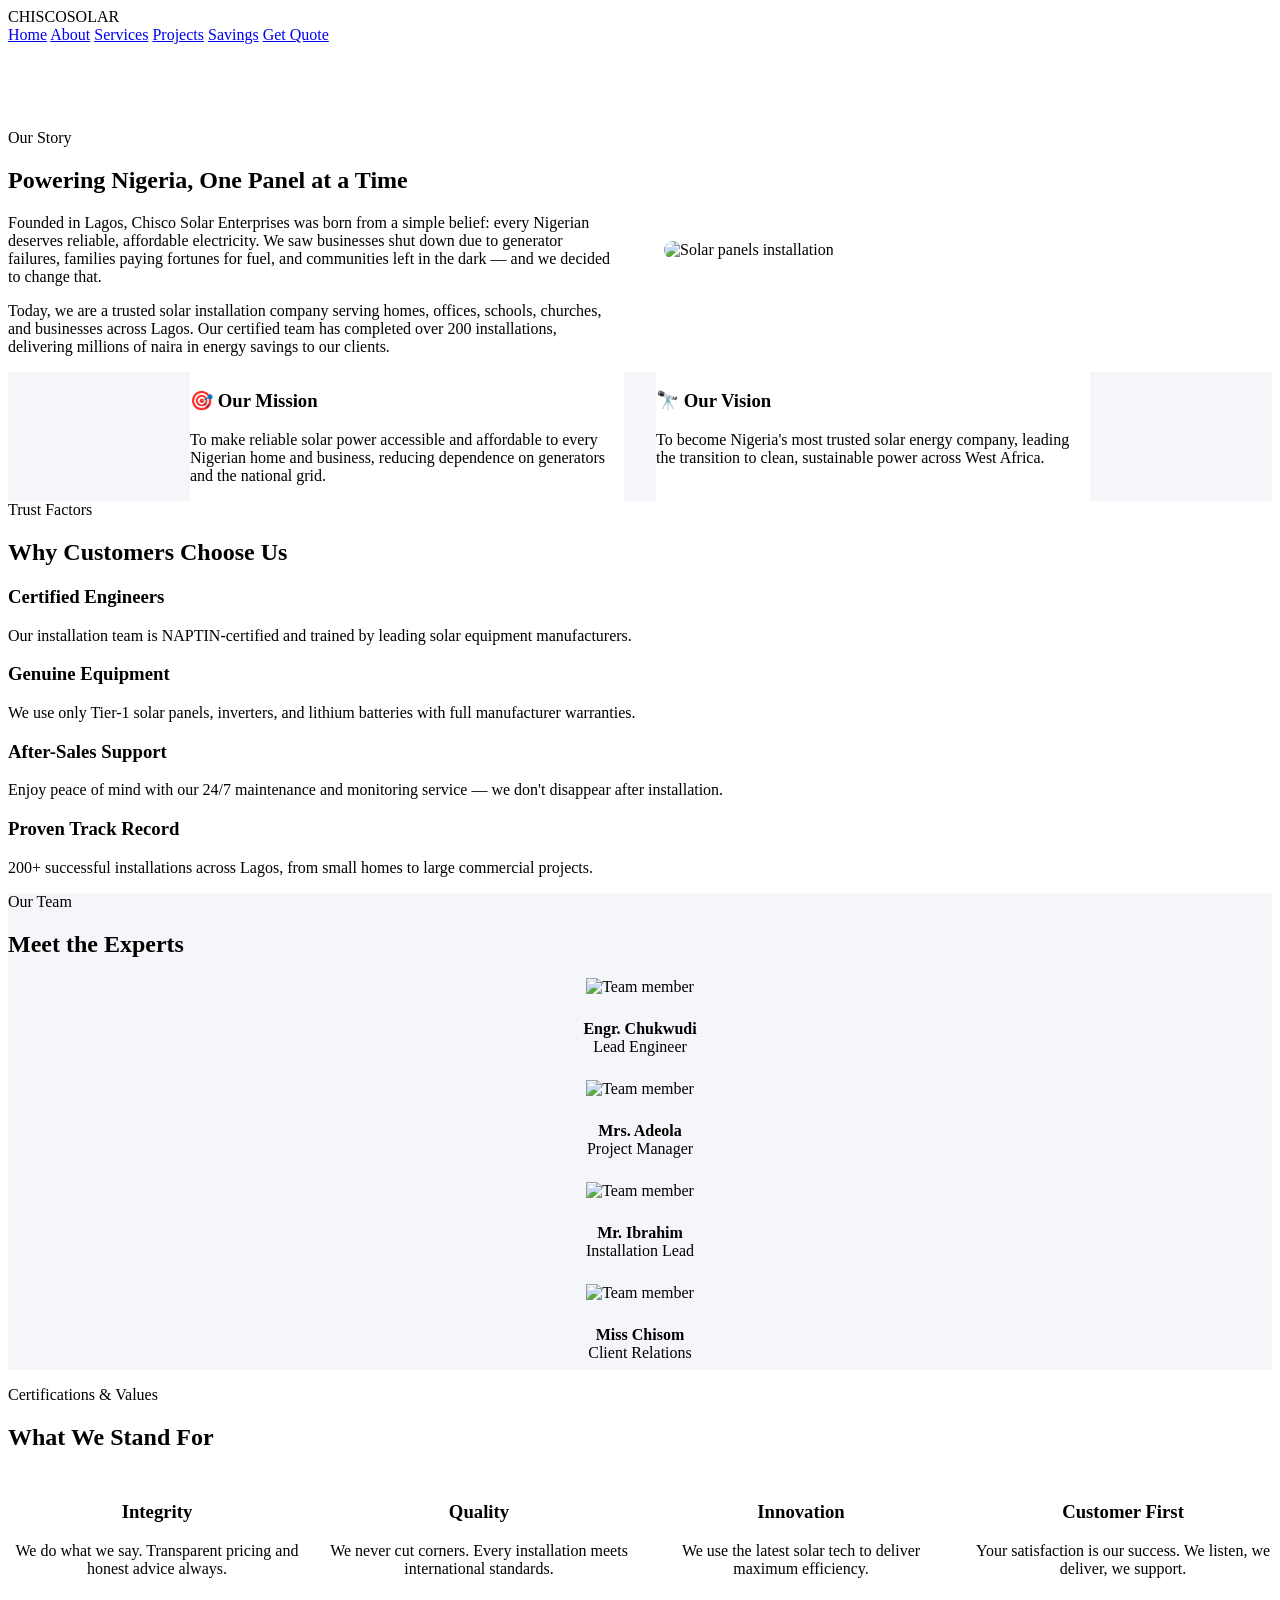
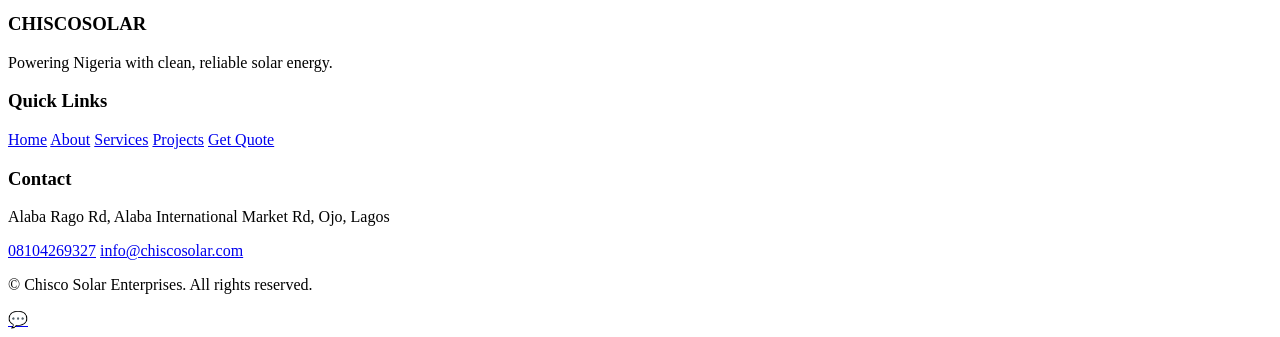
==== about.html @ 48cf27d3 "Add About page for Chisco Solar Enterprises This file contains the complete HTML structure for the A" ====
<!DOCTYPE html>
<html lang="en">
<head>
  <meta charset="UTF-8">
  <meta name="viewport" content="width=device-width, initial-scale=1.0">
  <meta name="description" content="About Chisco Solar Enterprises – Learn about our mission to power Nigeria with reliable solar. Certified technicians, quality installations, and trusted service.">
  <meta property="og:title" content="About Chisco Solar Enterprises | Solar Experts in Lagos">
  <meta property="og:description" content="Powering Nigeria with clean, reliable solar energy. Discover our story, mission, and the team behind the installations.">
  <title>About Us | Chisco Solar Enterprises</title>
  <link rel="stylesheet" href="style.css">
</head>
<body>
  <div id="scroll-sentinel"></div>

  <!-- Navigation -->
  <nav class="navbar">
    <div class="logo">CHISCO<span>SOLAR</span></div>
    <div class="hamburger"><span></span><span></span><span></span></div>
    <div class="nav-links">
      <a href="index.html">Home</a>
      <a href="about.html">About</a>
      <a href="services.html">Services</a>
      <a href="projects.html">Projects</a>
      <a href="calculator.html">Savings</a>
      <a href="quote.html" class="nav-cta">Get Quote</a>
    </div>
  </nav>

  <!-- Page Header -->
  <section class="page-header" style="background: var(--blue-dark); color: #fff;">
    <div class="breadcrumb" style="color: var(--gold-accent);">Home > About</div>
    <h1 style="color: #fff;">About Chisco Solar</h1>
  </section>

  <!-- Company Story -->
  <section class="section reveal">
    <div class="about-teaser" style="display: grid; grid-template-columns: 1fr 1fr; gap: 3rem; align-items: center;">
      <div>
        <span class="section-label">Our Story</span>
        <h2>Powering Nigeria, One Panel at a Time</h2>
        <p>Founded in Lagos, Chisco Solar Enterprises was born from a simple belief: every Nigerian deserves reliable, affordable electricity. We saw businesses shut down due to generator failures, families paying fortunes for fuel, and communities left in the dark — and we decided to change that.</p>
        <p>Today, we are a trusted solar installation company serving homes, offices, schools, churches, and businesses across Lagos. Our certified team has completed over 200 installations, delivering millions of naira in energy savings to our clients.</p>
      </div>
      <div class="image-wrapper">
        <img src="https://images.unsplash.com/photo-1558618666-fcd25c85f82e?w=600&q=80" alt="Solar panels installation" loading="lazy" style="width:100%; border-radius:16px;">
      </div>
    </div>
  </section>

  <!-- Mission & Vision -->
  <section class="section reveal" style="background: #F4F6F9;">
    <div style="display: grid; grid-template-columns: 1fr 1fr; gap: 2rem; max-width: 900px; margin: 0 auto;">
      <div class="glass-card" style="background: #fff;">
        <h3>🎯 Our Mission</h3>
        <p>To make reliable solar power accessible and affordable to every Nigerian home and business, reducing dependence on generators and the national grid.</p>
      </div>
      <div class="glass-card" style="background: #fff;">
        <h3>🔭 Our Vision</h3>
        <p>To become Nigeria's most trusted solar energy company, leading the transition to clean, sustainable power across West Africa.</p>
      </div>
    </div>
  </section>

  <!-- Why Trust Us -->
  <section class="section reveal">
    <span class="section-label">Trust Factors</span>
    <h2>Why Customers Choose Us</h2>
    <div class="features-grid">
      <div class="service-card">
        <div class="info">
          <h3>Certified Engineers</h3>
          <p>Our installation team is NAPTIN-certified and trained by leading solar equipment manufacturers.</p>
        </div>
      </div>
      <div class="service-card">
        <div class="info">
          <h3>Genuine Equipment</h3>
          <p>We use only Tier-1 solar panels, inverters, and lithium batteries with full manufacturer warranties.</p>
        </div>
      </div>
      <div class="service-card">
        <div class="info">
          <h3>After-Sales Support</h3>
          <p>Enjoy peace of mind with our 24/7 maintenance and monitoring service — we don't disappear after installation.</p>
        </div>
      </div>
      <div class="service-card">
        <div class="info">
          <h3>Proven Track Record</h3>
          <p>200+ successful installations across Lagos, from small homes to large commercial projects.</p>
        </div>
      </div>
    </div>
  </section>

  <!-- Team Section -->
  <section class="section reveal" style="background: #F4F6F9;">
    <span class="section-label">Our Team</span>
    <h2>Meet the Experts</h2>
    <div class="gallery-grid" style="grid-template-columns: repeat(auto-fit, minmax(180px, 1fr));">
      <div class="gallery-item" style="text-align:center;">
        <img src="https://images.unsplash.com/photo-1507003211169-0a1dd7228f2d?w=400&q=80" alt="Team member" loading="lazy">
        <p style="padding:0.5rem;"><strong>Engr. Chukwudi</strong><br>Lead Engineer</p>
      </div>
      <div class="gallery-item" style="text-align:center;">
        <img src="https://images.unsplash.com/photo-1494790108377-be9c29b29330?w=400&q=80" alt="Team member" loading="lazy">
        <p style="padding:0.5rem;"><strong>Mrs. Adeola</strong><br>Project Manager</p>
      </div>
      <div class="gallery-item" style="text-align:center;">
        <img src="https://images.unsplash.com/photo-1472099645785-5658abf4ff4e?w=400&q=80" alt="Team member" loading="lazy">
        <p style="padding:0.5rem;"><strong>Mr. Ibrahim</strong><br>Installation Lead</p>
      </div>
      <div class="gallery-item" style="text-align:center;">
        <img src="https://images.unsplash.com/photo-1580489944761-15a19d654956?w=400&q=80" alt="Team member" loading="lazy">
        <p style="padding:0.5rem;"><strong>Miss Chisom</strong><br>Client Relations</p>
      </div>
    </div>
  </section>

  <!-- Certifications / Values -->
  <section class="section reveal">
    <span class="section-label">Certifications & Values</span>
    <h2>What We Stand For</h2>
    <div style="display: grid; grid-template-columns: repeat(auto-fit, minmax(200px, 1fr)); gap: 1.5rem; margin-top: 2rem;">
      <div class="glass-card" style="background: #fff; text-align: center;">
        <h3>Integrity</h3>
        <p>We do what we say. Transparent pricing and honest advice always.</p>
      </div>
      <div class="glass-card" style="background: #fff; text-align: center;">
        <h3>Quality</h3>
        <p>We never cut corners. Every installation meets international standards.</p>
      </div>
      <div class="glass-card" style="background: #fff; text-align: center;">
        <h3>Innovation</h3>
        <p>We use the latest solar tech to deliver maximum efficiency.</p>
      </div>
      <div class="glass-card" style="background: #fff; text-align: center;">
        <h3>Customer First</h3>
        <p>Your satisfaction is our success. We listen, we deliver, we support.</p>
      </div>
    </div>
  </section>

  <!-- Footer -->
  <footer>
    <div class="footer">
      <div class="footer-col">
        <h3>CHISCO<span style="color:var(--gold-accent);">SOLAR</span></h3>
        <p>Powering Nigeria with clean, reliable solar energy.</p>
      </div>
      <div class="footer-col">
        <h3>Quick Links</h3>
        <a href="index.html">Home</a>
        <a href="about.html">About</a>
        <a href="services.html">Services</a>
        <a href="projects.html">Projects</a>
        <a href="quote.html">Get Quote</a>
      </div>
      <div class="footer-col">
        <h3>Contact</h3>
        <p>Alaba Rago Rd, Alaba International Market Rd, Ojo, Lagos</p>
        <a href="tel:+2348104269327">08104269327</a>
        <a href="mailto:info@chiscosolar.com">info@chiscosolar.com</a>
      </div>
    </div>
    <div class="footer-bottom">
      <p>&copy; <span id="current-year"></span> Chisco Solar Enterprises. All rights reserved.</p>
    </div>
  </footer>

  <a href="https://wa.me/2348104269327?text=Hello%20Chisco%20Solar%20Enterprises%2C%20I%20would%20like%20a%20free%20solar%20quote." class="floating-wa" target="_blank">💬</a>

  <script src="script.js" defer></script>
</body>
</html>
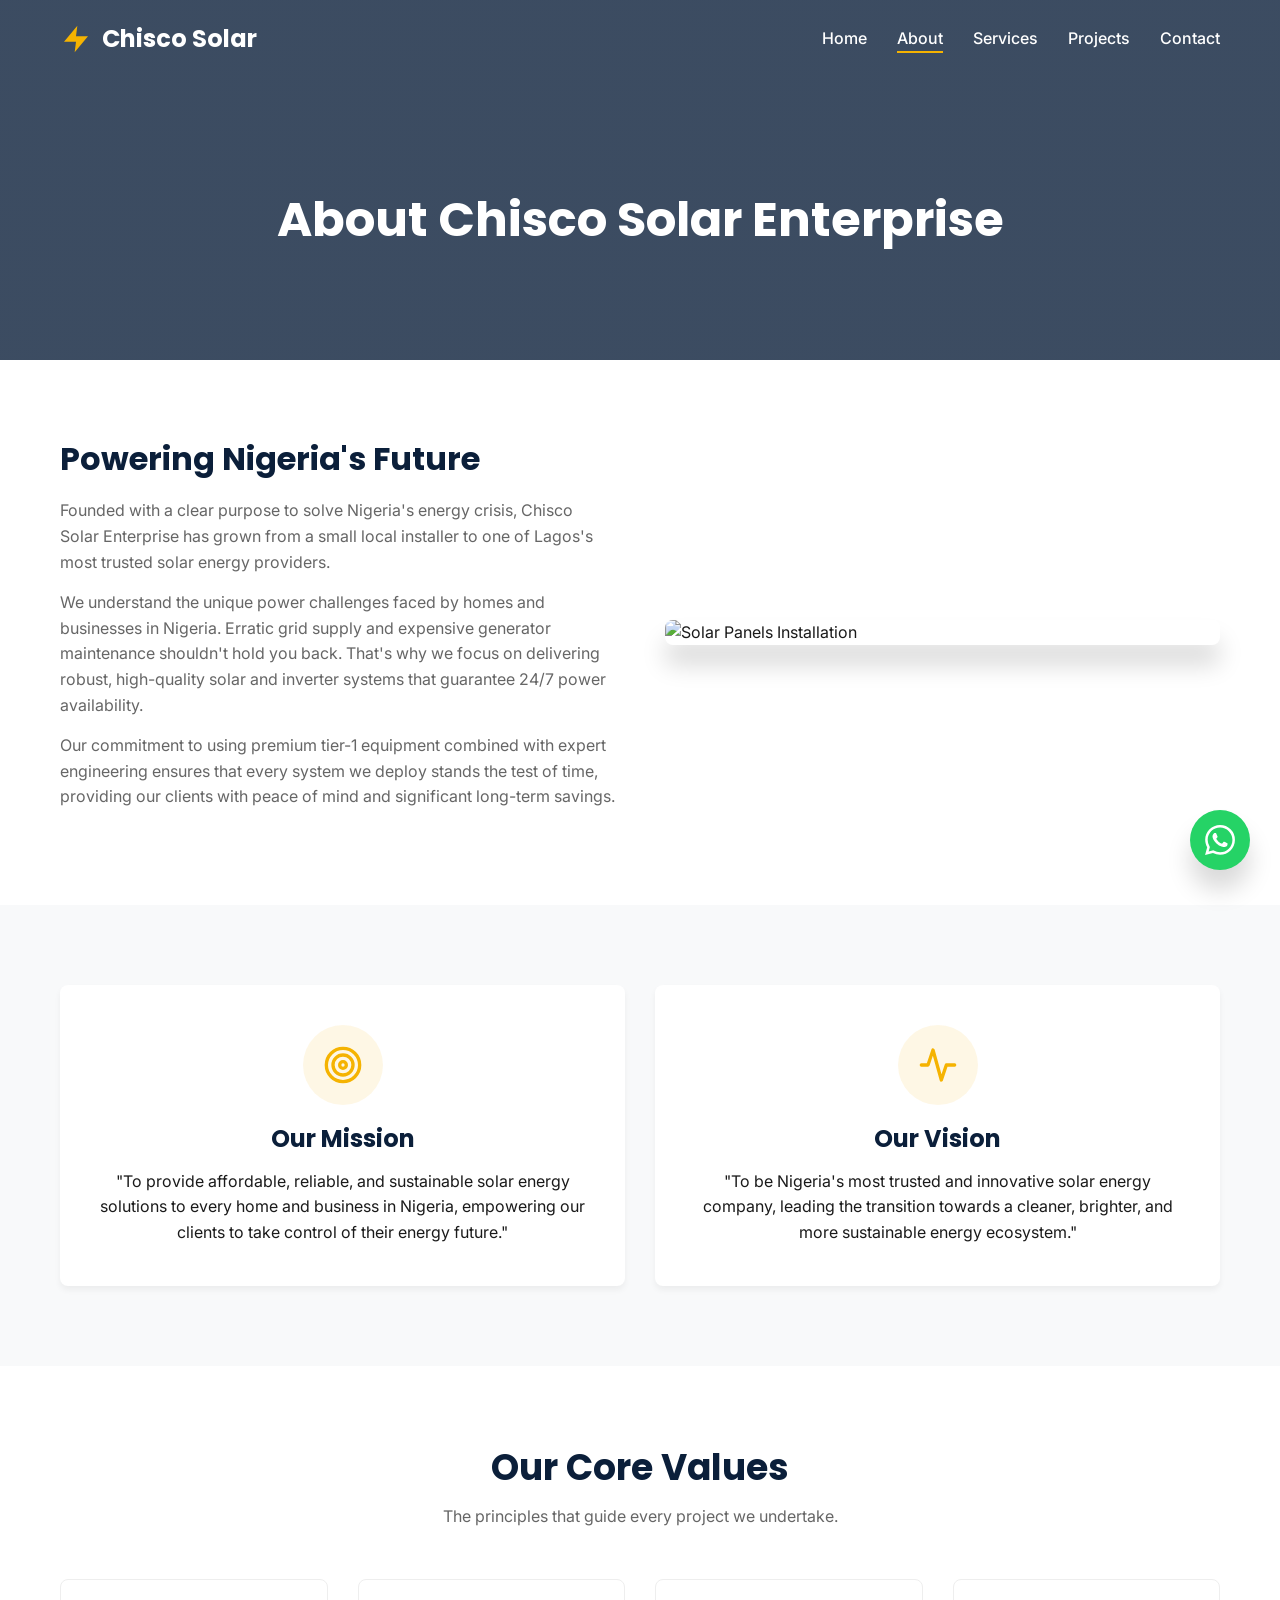
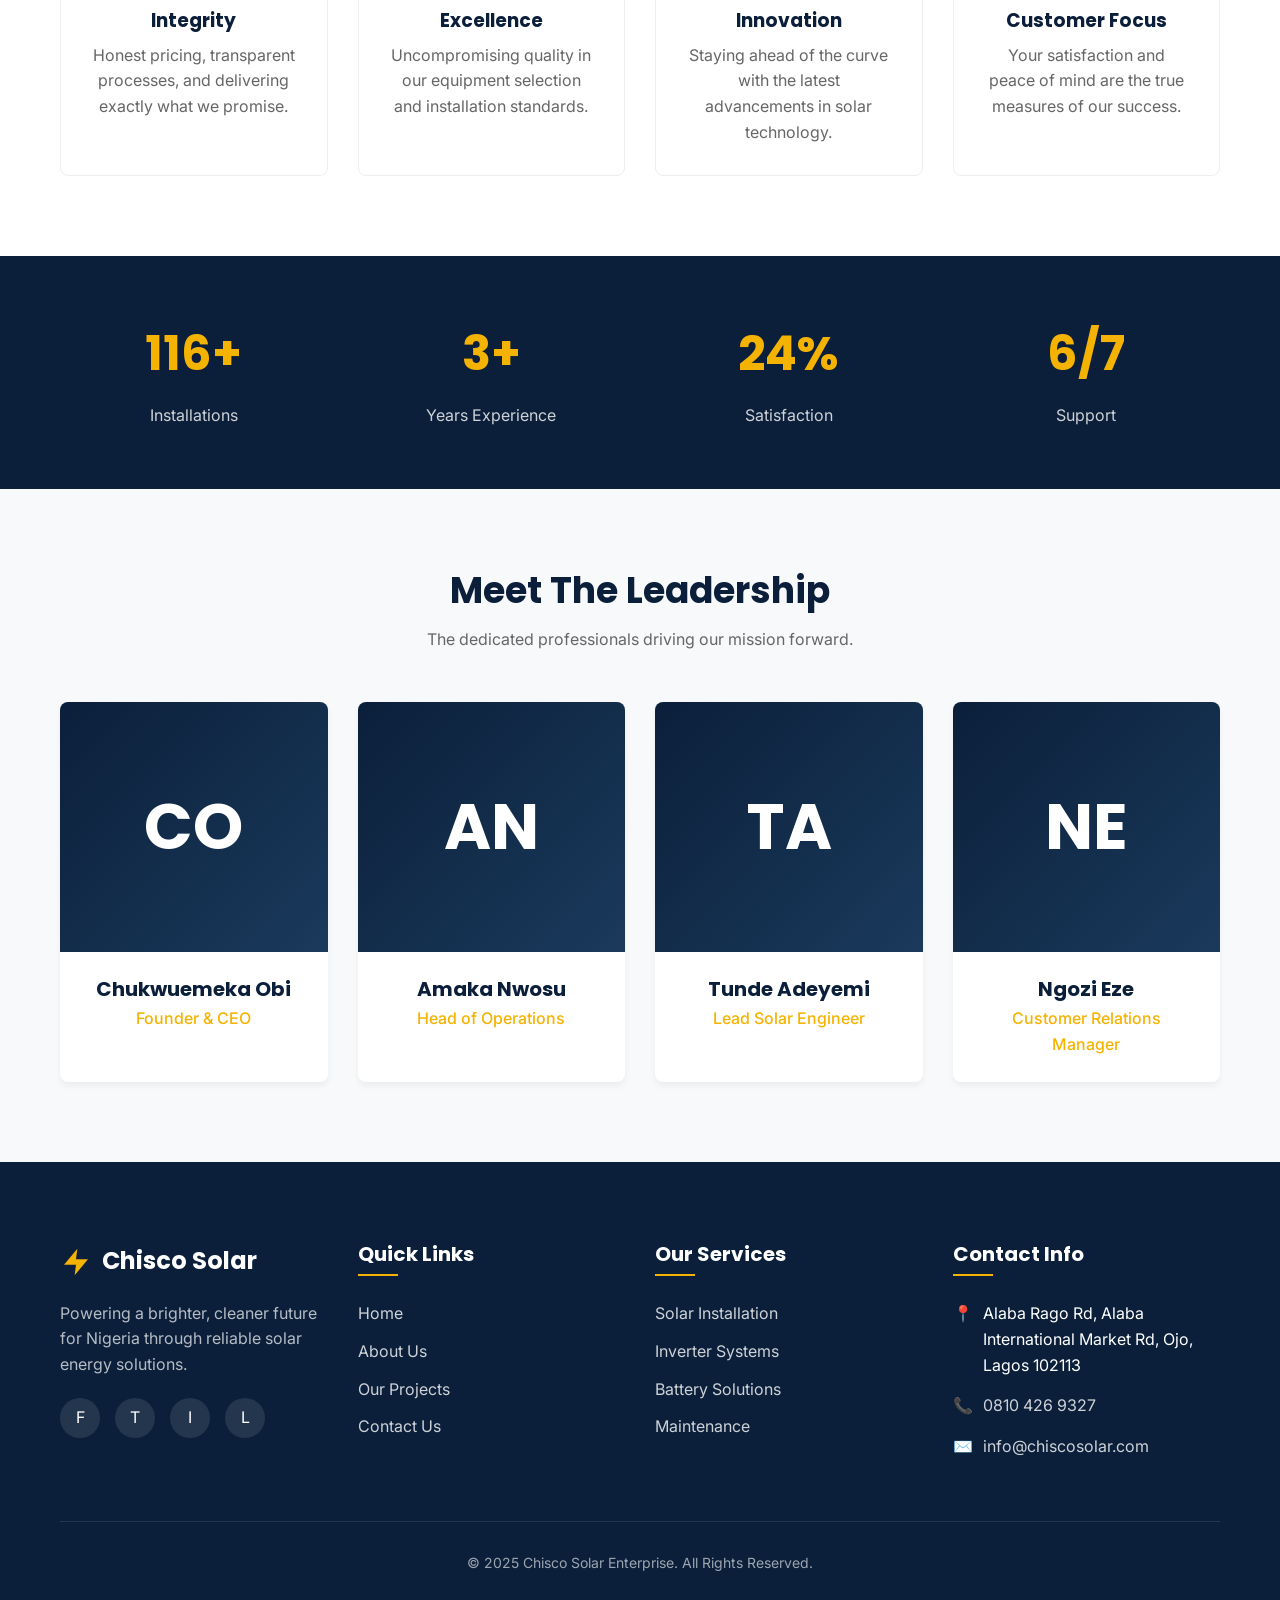
==== commit ba706e05: "Add files via upload" ====
--- a/about.html
+++ b/about.html
@@ -1,175 +1,404 @@
 <!DOCTYPE html>
 <html lang="en">
 <head>
-  <meta charset="UTF-8">
-  <meta name="viewport" content="width=device-width, initial-scale=1.0">
-  <meta name="description" content="About Chisco Solar Enterprises – Learn about our mission to power Nigeria with reliable solar. Certified technicians, quality installations, and trusted service.">
-  <meta property="og:title" content="About Chisco Solar Enterprises | Solar Experts in Lagos">
-  <meta property="og:description" content="Powering Nigeria with clean, reliable solar energy. Discover our story, mission, and the team behind the installations.">
-  <title>About Us | Chisco Solar Enterprises</title>
-  <link rel="stylesheet" href="style.css">
+    <meta charset="UTF-8">
+    <meta name="viewport" content="width=device-width, initial-scale=1.0">
+    <title>About Us | Chisco Solar Enterprise</title>
+    <meta name="description" content="Learn about Chisco Solar Enterprise, our mission, vision, and the team powering Nigeria's transition to sustainable solar energy.">
+    <meta property="og:title" content="About Us | Chisco Solar Enterprise">
+    <meta property="og:description" content="Discover the story behind Chisco Solar Enterprise and our commitment to clean energy in Nigeria.">
+    <meta property="og:type" content="website">
+    <link rel="preconnect" href="https://fonts.googleapis.com">
+    <link rel="preconnect" href="https://fonts.gstatic.com" crossorigin>
+    <link rel="stylesheet" href="./style.css">
+    <style>
+        .about-story {
+            padding: 80px 0;
+        }
+        
+        .story-content {
+            display: flex;
+            align-items: center;
+            gap: 50px;
+        }
+        
+        @media (max-width: 992px) {
+            .story-content {
+                flex-direction: column;
+            }
+        }
+        
+        .story-text {
+            flex: 1;
+        }
+        
+        .story-text h2 {
+            font-size: 32px;
+            margin-bottom: 20px;
+        }
+        
+        .story-text p {
+            margin-bottom: 15px;
+            font-size: 16px;
+            color: var(--text-muted);
+        }
+        
+        .story-image {
+            flex: 1;
+            position: relative;
+        }
+        
+        .story-image img {
+            border-radius: 8px;
+            box-shadow: var(--shadow-lg);
+        }
+        
+        .mission-vision {
+            background-color: var(--bg-light);
+            padding: 80px 0;
+        }
+        
+        .mv-card {
+            background: var(--white);
+            padding: 40px;
+            border-radius: 8px;
+            box-shadow: var(--shadow-sm);
+            text-align: center;
+            height: 100%;
+        }
+        
+        .mv-icon {
+            width: 80px;
+            height: 80px;
+            background: rgba(245, 179, 1, 0.1);
+            color: var(--secondary);
+            border-radius: 50%;
+            display: flex;
+            align-items: center;
+            justify-content: center;
+            margin: 0 auto 20px;
+        }
+        
+        .mv-icon svg {
+            width: 40px;
+            height: 40px;
+        }
+        
+        .mv-card h3 {
+            font-size: 24px;
+            margin-bottom: 15px;
+        }
+        
+        .core-values {
+            padding: 80px 0;
+        }
+        
+        .value-card {
+            padding: 30px;
+            border: 1px solid #eee;
+            border-radius: 8px;
+            text-align: center;
+            transition: var(--transition);
+        }
+        
+        .value-card:hover {
+            border-color: var(--secondary);
+            transform: translateY(-5px);
+            box-shadow: var(--shadow-sm);
+        }
+        
+        .team-section {
+            background-color: var(--bg-light);
+            padding: 80px 0;
+        }
+        
+        .team-member {
+            background: var(--white);
+            border-radius: 8px;
+            overflow: hidden;
+            box-shadow: var(--shadow-sm);
+            text-align: center;
+            transition: var(--transition);
+        }
+        
+        .team-member:hover {
+            transform: translateY(-10px);
+            box-shadow: var(--shadow-md);
+        }
+        
+        .team-avatar {
+            height: 250px;
+            background: linear-gradient(135deg, var(--primary), #1a3a5c);
+            display: flex;
+            align-items: center;
+            justify-content: center;
+            color: var(--white);
+            font-size: 64px;
+            font-weight: 700;
+            font-family: var(--font-heading);
+        }
+        
+        .team-info {
+            padding: 25px;
+        }
+        
+        .team-info h4 {
+            font-size: 20px;
+            margin-bottom: 5px;
+        }
+        
+        .team-info p {
+            color: var(--secondary);
+            font-weight: 500;
+        }
+    </style>
 </head>
 <body>
-  <div id="scroll-sentinel"></div>
-
-  <!-- Navigation -->
-  <nav class="navbar">
-    <div class="logo">CHISCO<span>SOLAR</span></div>
-    <div class="hamburger"><span></span><span></span><span></span></div>
-    <div class="nav-links">
-      <a href="index.html">Home</a>
-      <a href="about.html">About</a>
-      <a href="services.html">Services</a>
-      <a href="projects.html">Projects</a>
-      <a href="calculator.html">Savings</a>
-      <a href="quote.html" class="nav-cta">Get Quote</a>
-    </div>
-  </nav>
-
-  <!-- Page Header -->
-  <section class="page-header" style="background: var(--blue-dark); color: #fff;">
-    <div class="breadcrumb" style="color: var(--gold-accent);">Home > About</div>
-    <h1 style="color: #fff;">About Chisco Solar</h1>
-  </section>
-
-  <!-- Company Story -->
-  <section class="section reveal">
-    <div class="about-teaser" style="display: grid; grid-template-columns: 1fr 1fr; gap: 3rem; align-items: center;">
-      <div>
-        <span class="section-label">Our Story</span>
-        <h2>Powering Nigeria, One Panel at a Time</h2>
-        <p>Founded in Lagos, Chisco Solar Enterprises was born from a simple belief: every Nigerian deserves reliable, affordable electricity. We saw businesses shut down due to generator failures, families paying fortunes for fuel, and communities left in the dark — and we decided to change that.</p>
-        <p>Today, we are a trusted solar installation company serving homes, offices, schools, churches, and businesses across Lagos. Our certified team has completed over 200 installations, delivering millions of naira in energy savings to our clients.</p>
-      </div>
-      <div class="image-wrapper">
-        <img src="https://images.unsplash.com/photo-1558618666-fcd25c85f82e?w=600&q=80" alt="Solar panels installation" loading="lazy" style="width:100%; border-radius:16px;">
-      </div>
-    </div>
-  </section>
-
-  <!-- Mission & Vision -->
-  <section class="section reveal" style="background: #F4F6F9;">
-    <div style="display: grid; grid-template-columns: 1fr 1fr; gap: 2rem; max-width: 900px; margin: 0 auto;">
-      <div class="glass-card" style="background: #fff;">
-        <h3>🎯 Our Mission</h3>
-        <p>To make reliable solar power accessible and affordable to every Nigerian home and business, reducing dependence on generators and the national grid.</p>
-      </div>
-      <div class="glass-card" style="background: #fff;">
-        <h3>🔭 Our Vision</h3>
-        <p>To become Nigeria's most trusted solar energy company, leading the transition to clean, sustainable power across West Africa.</p>
-      </div>
-    </div>
-  </section>
-
-  <!-- Why Trust Us -->
-  <section class="section reveal">
-    <span class="section-label">Trust Factors</span>
-    <h2>Why Customers Choose Us</h2>
-    <div class="features-grid">
-      <div class="service-card">
-        <div class="info">
-          <h3>Certified Engineers</h3>
-          <p>Our installation team is NAPTIN-certified and trained by leading solar equipment manufacturers.</p>
-        </div>
-      </div>
-      <div class="service-card">
-        <div class="info">
-          <h3>Genuine Equipment</h3>
-          <p>We use only Tier-1 solar panels, inverters, and lithium batteries with full manufacturer warranties.</p>
-        </div>
-      </div>
-      <div class="service-card">
-        <div class="info">
-          <h3>After-Sales Support</h3>
-          <p>Enjoy peace of mind with our 24/7 maintenance and monitoring service — we don't disappear after installation.</p>
-        </div>
-      </div>
-      <div class="service-card">
-        <div class="info">
-          <h3>Proven Track Record</h3>
-          <p>200+ successful installations across Lagos, from small homes to large commercial projects.</p>
-        </div>
-      </div>
-    </div>
-  </section>
-
-  <!-- Team Section -->
-  <section class="section reveal" style="background: #F4F6F9;">
-    <span class="section-label">Our Team</span>
-    <h2>Meet the Experts</h2>
-    <div class="gallery-grid" style="grid-template-columns: repeat(auto-fit, minmax(180px, 1fr));">
-      <div class="gallery-item" style="text-align:center;">
-        <img src="https://images.unsplash.com/photo-1507003211169-0a1dd7228f2d?w=400&q=80" alt="Team member" loading="lazy">
-        <p style="padding:0.5rem;"><strong>Engr. Chukwudi</strong><br>Lead Engineer</p>
-      </div>
-      <div class="gallery-item" style="text-align:center;">
-        <img src="https://images.unsplash.com/photo-1494790108377-be9c29b29330?w=400&q=80" alt="Team member" loading="lazy">
-        <p style="padding:0.5rem;"><strong>Mrs. Adeola</strong><br>Project Manager</p>
-      </div>
-      <div class="gallery-item" style="text-align:center;">
-        <img src="https://images.unsplash.com/photo-1472099645785-5658abf4ff4e?w=400&q=80" alt="Team member" loading="lazy">
-        <p style="padding:0.5rem;"><strong>Mr. Ibrahim</strong><br>Installation Lead</p>
-      </div>
-      <div class="gallery-item" style="text-align:center;">
-        <img src="https://images.unsplash.com/photo-1580489944761-15a19d654956?w=400&q=80" alt="Team member" loading="lazy">
-        <p style="padding:0.5rem;"><strong>Miss Chisom</strong><br>Client Relations</p>
-      </div>
-    </div>
-  </section>
-
-  <!-- Certifications / Values -->
-  <section class="section reveal">
-    <span class="section-label">Certifications & Values</span>
-    <h2>What We Stand For</h2>
-    <div style="display: grid; grid-template-columns: repeat(auto-fit, minmax(200px, 1fr)); gap: 1.5rem; margin-top: 2rem;">
-      <div class="glass-card" style="background: #fff; text-align: center;">
-        <h3>Integrity</h3>
-        <p>We do what we say. Transparent pricing and honest advice always.</p>
-      </div>
-      <div class="glass-card" style="background: #fff; text-align: center;">
-        <h3>Quality</h3>
-        <p>We never cut corners. Every installation meets international standards.</p>
-      </div>
-      <div class="glass-card" style="background: #fff; text-align: center;">
-        <h3>Innovation</h3>
-        <p>We use the latest solar tech to deliver maximum efficiency.</p>
-      </div>
-      <div class="glass-card" style="background: #fff; text-align: center;">
-        <h3>Customer First</h3>
-        <p>Your satisfaction is our success. We listen, we deliver, we support.</p>
-      </div>
-    </div>
-  </section>
-
-  <!-- Footer -->
-  <footer>
-    <div class="footer">
-      <div class="footer-col">
-        <h3>CHISCO<span style="color:var(--gold-accent);">SOLAR</span></h3>
-        <p>Powering Nigeria with clean, reliable solar energy.</p>
-      </div>
-      <div class="footer-col">
-        <h3>Quick Links</h3>
-        <a href="index.html">Home</a>
-        <a href="about.html">About</a>
-        <a href="services.html">Services</a>
-        <a href="projects.html">Projects</a>
-        <a href="quote.html">Get Quote</a>
-      </div>
-      <div class="footer-col">
-        <h3>Contact</h3>
-        <p>Alaba Rago Rd, Alaba International Market Rd, Ojo, Lagos</p>
-        <a href="tel:+2348104269327">08104269327</a>
-        <a href="mailto:info@chiscosolar.com">info@chiscosolar.com</a>
-      </div>
-    </div>
-    <div class="footer-bottom">
-      <p>&copy; <span id="current-year"></span> Chisco Solar Enterprises. All rights reserved.</p>
-    </div>
-  </footer>
-
-  <a href="https://wa.me/2348104269327?text=Hello%20Chisco%20Solar%20Enterprises%2C%20I%20would%20like%20a%20free%20solar%20quote." class="floating-wa" target="_blank">💬</a>
-
-  <script src="script.js" defer></script>
+
+    <!-- Navbar -->
+    <nav class="navbar">
+        <div class="container">
+            <a href="index.html" class="logo">
+                <svg viewBox="0 0 24 24" xmlns="http://www.w3.org/2000/svg">
+                    <path d="M13 2L3 14h9l-1 8 10-12h-9l1-8z"/>
+                </svg>
+                Chisco Solar
+            </a>
+            
+            <button class="mobile-menu-btn" aria-label="Toggle menu">
+                <span></span>
+                <span></span>
+                <span></span>
+            </button>
+
+            <ul class="nav-links">
+                <li><a href="index.html">Home</a></li>
+                <li><a href="about.html">About</a></li>
+                <li><a href="services.html">Services</a></li>
+                <li><a href="projects.html">Projects</a></li>
+                <li><a href="contact.html">Contact</a></li>
+            </ul>
+        </div>
+    </nav>
+
+    <!-- Page Header -->
+    <header class="page-header">
+        <div class="container fade-in-up">
+            <h1>About Chisco Solar Enterprise</h1>
+        </div>
+    </header>
+
+    <!-- Company Story -->
+    <section class="about-story">
+        <div class="container">
+            <div class="story-content">
+                <div class="story-text fade-in-up">
+                    <h2>Powering Nigeria's Future</h2>
+                    <p>Founded with a clear purpose to solve Nigeria's energy crisis, Chisco Solar Enterprise has grown from a small local installer to one of Lagos's most trusted solar energy providers.</p>
+                    <p>We understand the unique power challenges faced by homes and businesses in Nigeria. Erratic grid supply and expensive generator maintenance shouldn't hold you back. That's why we focus on delivering robust, high-quality solar and inverter systems that guarantee 24/7 power availability.</p>
+                    <p>Our commitment to using premium tier-1 equipment combined with expert engineering ensures that every system we deploy stands the test of time, providing our clients with peace of mind and significant long-term savings.</p>
+                </div>
+                <div class="story-image fade-in-up" style="transition-delay: 0.2s;">
+                    <img src="https://images.unsplash.com/photo-1509391366360-2e959784a276?w=800&q=80" alt="Solar Panels Installation" loading="lazy">
+                </div>
+            </div>
+        </div>
+    </section>
+
+    <!-- Mission & Vision -->
+    <section class="mission-vision">
+        <div class="container">
+            <div class="grid grid-2">
+                <div class="mv-card fade-in-up">
+                    <div class="mv-icon">
+                        <svg viewBox="0 0 24 24" fill="none" stroke="currentColor" stroke-width="2" stroke-linecap="round" stroke-linejoin="round">
+                            <circle cx="12" cy="12" r="10"></circle>
+                            <circle cx="12" cy="12" r="6"></circle>
+                            <circle cx="12" cy="12" r="2"></circle>
+                        </svg>
+                    </div>
+                    <h3>Our Mission</h3>
+                    <p>"To provide affordable, reliable, and sustainable solar energy solutions to every home and business in Nigeria, empowering our clients to take control of their energy future."</p>
+                </div>
+                <div class="mv-card fade-in-up" style="transition-delay: 0.2s;">
+                    <div class="mv-icon">
+                        <svg viewBox="0 0 24 24" fill="none" stroke="currentColor" stroke-width="2" stroke-linecap="round" stroke-linejoin="round">
+                            <path d="M2 12h4l3-9 5 18 3-9h5"></path>
+                        </svg>
+                    </div>
+                    <h3>Our Vision</h3>
+                    <p>"To be Nigeria's most trusted and innovative solar energy company, leading the transition towards a cleaner, brighter, and more sustainable energy ecosystem."</p>
+                </div>
+            </div>
+        </div>
+    </section>
+
+    <!-- Core Values -->
+    <section class="core-values">
+        <div class="container">
+            <div class="section-title fade-in-up">
+                <h2>Our Core Values</h2>
+                <p>The principles that guide every project we undertake.</p>
+            </div>
+            
+            <div class="grid grid-4">
+                <div class="value-card fade-in-up">
+                    <h3 style="color: var(--primary); margin-bottom: 10px;">Integrity</h3>
+                    <p class="text-muted">Honest pricing, transparent processes, and delivering exactly what we promise.</p>
+                </div>
+                <div class="value-card fade-in-up" style="transition-delay: 0.1s;">
+                    <h3 style="color: var(--primary); margin-bottom: 10px;">Excellence</h3>
+                    <p class="text-muted">Uncompromising quality in our equipment selection and installation standards.</p>
+                </div>
+                <div class="value-card fade-in-up" style="transition-delay: 0.2s;">
+                    <h3 style="color: var(--primary); margin-bottom: 10px;">Innovation</h3>
+                    <p class="text-muted">Staying ahead of the curve with the latest advancements in solar technology.</p>
+                </div>
+                <div class="value-card fade-in-up" style="transition-delay: 0.3s;">
+                    <h3 style="color: var(--primary); margin-bottom: 10px;">Customer Focus</h3>
+                    <p class="text-muted">Your satisfaction and peace of mind are the true measures of our success.</p>
+                </div>
+            </div>
+        </div>
+    </section>
+
+    <!-- Stats Section -->
+    <section class="stats-section">
+        <div class="container">
+            <div class="grid grid-4">
+                <div class="stat-item fade-in-up">
+                    <div class="stat-number" data-target="500" data-suffix="+">0</div>
+                    <div class="stat-label">Installations</div>
+                </div>
+                <div class="stat-item fade-in-up" style="transition-delay: 0.1s;">
+                    <div class="stat-number" data-target="10" data-suffix="+">0</div>
+                    <div class="stat-label">Years Experience</div>
+                </div>
+                <div class="stat-item fade-in-up" style="transition-delay: 0.2s;">
+                    <div class="stat-number" data-target="100" data-suffix="%">0</div>
+                    <div class="stat-label">Satisfaction</div>
+                </div>
+                <div class="stat-item fade-in-up" style="transition-delay: 0.3s;">
+                    <div class="stat-number" data-target="24" data-suffix="/7">0</div>
+                    <div class="stat-label">Support</div>
+                </div>
+            </div>
+        </div>
+    </section>
+
+    <!-- Team Section -->
+    <section class="team-section">
+        <div class="container">
+            <div class="section-title fade-in-up">
+                <h2>Meet The Leadership</h2>
+                <p>The dedicated professionals driving our mission forward.</p>
+            </div>
+            
+            <div class="grid grid-4">
+                <div class="team-member fade-in-up">
+                    <div class="team-avatar">CO</div>
+                    <div class="team-info">
+                        <h4>Chukwuemeka Obi</h4>
+                        <p>Founder & CEO</p>
+                    </div>
+                </div>
+                <div class="team-member fade-in-up" style="transition-delay: 0.1s;">
+                    <div class="team-avatar">AN</div>
+                    <div class="team-info">
+                        <h4>Amaka Nwosu</h4>
+                        <p>Head of Operations</p>
+                    </div>
+                </div>
+                <div class="team-member fade-in-up" style="transition-delay: 0.2s;">
+                    <div class="team-avatar">TA</div>
+                    <div class="team-info">
+                        <h4>Tunde Adeyemi</h4>
+                        <p>Lead Solar Engineer</p>
+                    </div>
+                </div>
+                <div class="team-member fade-in-up" style="transition-delay: 0.3s;">
+                    <div class="team-avatar">NE</div>
+                    <div class="team-info">
+                        <h4>Ngozi Eze</h4>
+                        <p>Customer Relations Manager</p>
+                    </div>
+                </div>
+            </div>
+        </div>
+    </section>
+
+    <!-- Footer -->
+    <footer class="footer">
+        <div class="container">
+            <div class="grid grid-4 footer-top">
+                <div class="footer-col">
+                    <a href="index.html" class="logo" style="margin-bottom: 20px;">
+                        <svg viewBox="0 0 24 24" xmlns="http://www.w3.org/2000/svg">
+                            <path d="M13 2L3 14h9l-1 8 10-12h-9l1-8z"/>
+                        </svg>
+                        Chisco Solar
+                    </a>
+                    <p style="color: rgba(255,255,255,0.7); margin-bottom: 20px;">Powering a brighter, cleaner future for Nigeria through reliable solar energy solutions.</p>
+                    <div class="social-links">
+                        <a href="#" aria-label="Facebook">F</a>
+                        <a href="#" aria-label="Twitter">T</a>
+                        <a href="#" aria-label="Instagram">I</a>
+                        <a href="#" aria-label="LinkedIn">L</a>
+                    </div>
+                </div>
+                
+                <div class="footer-col">
+                    <h4>Quick Links</h4>
+                    <ul class="footer-links">
+                        <li><a href="index.html">Home</a></li>
+                        <li><a href="about.html">About Us</a></li>
+                        <li><a href="projects.html">Our Projects</a></li>
+                        <li><a href="contact.html">Contact Us</a></li>
+                    </ul>
+                </div>
+                
+                <div class="footer-col">
+                    <h4>Our Services</h4>
+                    <ul class="footer-links">
+                        <li><a href="services.html">Solar Installation</a></li>
+                        <li><a href="services.html">Inverter Systems</a></li>
+                        <li><a href="services.html">Battery Solutions</a></li>
+                        <li><a href="services.html">Maintenance</a></li>
+                    </ul>
+                </div>
+                
+                <div class="footer-col">
+                    <h4>Contact Info</h4>
+                    <ul class="footer-links">
+                        <li style="display: flex; gap: 10px; margin-bottom: 15px;">
+                            <span>📍</span>
+                            <span>Alaba Rago Rd, Alaba International Market Rd, Ojo, Lagos 102113</span>
+                        </li>
+                        <li style="display: flex; gap: 10px; margin-bottom: 15px;">
+                            <span>📞</span>
+                            <a href="tel:+2348104269327">0810 426 9327</a>
+                        </li>
+                        <li style="display: flex; gap: 10px;">
+                            <span>✉️</span>
+                            <a href="mailto:info@chiscosolar.com">info@chiscosolar.com</a>
+                        </li>
+                    </ul>
+                </div>
+            </div>
+            
+            <div class="footer-bottom">
+                <p>&copy; 2025 Chisco Solar Enterprise. All Rights Reserved.</p>
+            </div>
+        </div>
+    </footer>
+
+    <!-- WhatsApp Float -->
+    <a href="https://wa.me/2348104269327" class="whatsapp-float" target="_blank" rel="noopener noreferrer">
+        <svg viewBox="0 0 24 24" width="30" height="30" fill="currentColor">
+            <path d="M17.472 14.382c-.297-.149-1.758-.867-2.03-.967-.273-.099-.471-.148-.67.15-.197.297-.767.966-.94 1.164-.173.199-.347.223-.644.075-.297-.15-1.255-.463-2.39-1.475-.883-.788-1.48-1.761-1.653-2.059-.173-.297-.018-.458.13-.606.134-.133.298-.347.446-.52.149-.174.198-.298.298-.497.099-.198.05-.371-.025-.52-.075-.149-.669-1.612-.916-2.207-.242-.579-.487-.5-.669-.51a12.8 12.8 0 0 0-.57-.01c-.198 0-.52.074-.792.372-.272.297-1.04 1.016-1.04 2.479 0 1.462 1.065 2.875 1.213 3.074.149.198 2.096 3.2 5.077 4.487.709.306 1.262.489 1.694.625.712.227 1.36.195 1.871.118.571-.085 1.758-.719 2.006-1.413.248-.694.248-1.289.173-1.413-.074-.124-.272-.198-.57-.347m-5.421 7.403h-.004a9.87 9.87 0 0 1-5.031-1.378l-.361-.214-3.741.982.998-3.648-.235-.374a9.86 9.86 0 0 1-1.51-5.26c.001-5.45 4.436-9.884 9.888-9.884 2.64 0 5.122 1.03 6.988 2.898a9.825 9.825 0 0 1 2.893 6.994c-.003 5.45-4.437 9.884-9.885 9.884m8.413-18.297A11.815 11.815 0 0 0 12.05 0C5.495 0 .16 5.335.157 11.892c0 2.096.547 4.142 1.588 5.945L.057 24l6.305-1.654a11.882 11.882 0 0 0 5.683 1.448h.005c6.554 0 11.89-5.335 11.893-11.893a11.821 11.821 0 0 0-3.48-8.413Z"/>
+        </svg>
+    </a>
+
+    <script src="./script.js"></script>
 </body>
-</html>
+</html>
--- a/style.css
+++ b/style.css
@@ -0,0 +1,987 @@
+@import url('https://fonts.googleapis.com/css2?family=Poppins:wght@400;600;700;800&family=Inter:wght@400;500;600&display=swap');
+
+:root {
+  --primary: #0B1F3A;
+  --secondary: #F5B301;
+  --accent: #1E8E3E;
+  --bg: #FFFFFF;
+  --bg-light: #F8F9FA;
+  --text: #1A1A1A;
+  --text-muted: #666666;
+  --white: #FFFFFF;
+  
+  --font-heading: 'Poppins', sans-serif;
+  --font-body: 'Inter', sans-serif;
+  
+  --transition: all 0.3s ease;
+  --shadow-sm: 0 4px 6px rgba(0, 0, 0, 0.05);
+  --shadow-md: 0 10px 15px rgba(0, 0, 0, 0.1);
+  --shadow-lg: 0 20px 25px rgba(0, 0, 0, 0.15);
+}
+
+* {
+  margin: 0;
+  padding: 0;
+  box-sizing: border-box;
+}
+
+html {
+  scroll-behavior: smooth;
+}
+
+body {
+  font-family: var(--font-body);
+  color: var(--text);
+  background-color: var(--bg);
+  line-height: 1.6;
+  overflow-x: hidden;
+}
+
+h1, h2, h3, h4, h5, h6 {
+  font-family: var(--font-heading);
+  color: var(--primary);
+  line-height: 1.2;
+}
+
+a {
+  text-decoration: none;
+  color: inherit;
+  transition: var(--transition);
+}
+
+ul {
+  list-style: none;
+}
+
+img {
+  max-width: 100%;
+  height: auto;
+  display: block;
+}
+
+button, input, textarea, select {
+  font-family: inherit;
+}
+
+/* Typography */
+.text-center { text-align: center; }
+.text-white { color: var(--white); }
+.text-primary { color: var(--primary); }
+.text-secondary { color: var(--secondary); }
+.text-muted { color: var(--text-muted); }
+
+/* Layout */
+.container {
+  width: 100%;
+  max-width: 1200px;
+  margin: 0 auto;
+  padding: 0 20px;
+}
+
+section {
+  padding: 100px 0;
+}
+
+@media (max-width: 768px) {
+  section {
+    padding: 60px 0;
+  }
+}
+
+.grid {
+  display: grid;
+  gap: 30px;
+}
+
+.grid-2 { grid-template-columns: repeat(2, 1fr); }
+.grid-3 { grid-template-columns: repeat(3, 1fr); }
+.grid-4 { grid-template-columns: repeat(4, 1fr); }
+
+@media (max-width: 992px) {
+  .grid-3, .grid-4 { grid-template-columns: repeat(2, 1fr); }
+}
+
+@media (max-width: 768px) {
+  .grid-2, .grid-3, .grid-4 { grid-template-columns: 1fr; }
+}
+
+/* Buttons */
+.btn {
+  display: inline-flex;
+  align-items: center;
+  justify-content: center;
+  padding: 12px 28px;
+  border-radius: 4px;
+  font-family: var(--font-heading);
+  font-weight: 600;
+  font-size: 16px;
+  cursor: pointer;
+  border: none;
+  transition: var(--transition);
+  text-align: center;
+}
+
+.btn-primary {
+  background-color: var(--secondary);
+  color: var(--primary);
+}
+
+.btn-primary:hover {
+  background-color: #dca000;
+  transform: translateY(-2px);
+  box-shadow: var(--shadow-md);
+}
+
+.btn-outline {
+  background-color: transparent;
+  color: var(--white);
+  border: 2px solid var(--white);
+}
+
+.btn-outline:hover {
+  background-color: var(--white);
+  color: var(--primary);
+  transform: translateY(-2px);
+}
+
+/* Navbar */
+.navbar {
+  position: fixed;
+  top: 0;
+  left: 0;
+  width: 100%;
+  padding: 20px 0;
+  z-index: 1000;
+  transition: var(--transition);
+  background: transparent;
+}
+
+.navbar.scrolled {
+  background: rgba(11, 31, 58, 0.95);
+  backdrop-filter: blur(10px);
+  padding: 15px 0;
+  box-shadow: var(--shadow-sm);
+}
+
+.navbar .container {
+  display: flex;
+  justify-content: space-between;
+  align-items: center;
+}
+
+.logo {
+  display: flex;
+  align-items: center;
+  gap: 10px;
+  font-family: var(--font-heading);
+  font-size: 24px;
+  font-weight: 700;
+  color: var(--white);
+}
+
+.logo svg {
+  width: 32px;
+  height: 32px;
+  fill: var(--secondary);
+}
+
+.nav-links {
+  display: flex;
+  gap: 30px;
+}
+
+.nav-links a {
+  color: var(--white);
+  font-weight: 500;
+  font-size: 16px;
+  position: relative;
+}
+
+.nav-links a::after {
+  content: '';
+  position: absolute;
+  bottom: -5px;
+  left: 0;
+  width: 0;
+  height: 2px;
+  background-color: var(--secondary);
+  transition: var(--transition);
+}
+
+.nav-links a:hover::after,
+.nav-links a.active::after {
+  width: 100%;
+}
+
+.mobile-menu-btn {
+  display: none;
+  background: none;
+  border: none;
+  cursor: pointer;
+  padding: 5px;
+}
+
+.mobile-menu-btn span {
+  display: block;
+  width: 25px;
+  height: 3px;
+  background-color: var(--white);
+  margin: 5px 0;
+  transition: var(--transition);
+}
+
+@media (max-width: 768px) {
+  .nav-links {
+    position: fixed;
+    top: 70px;
+    left: -100%;
+    width: 100%;
+    height: calc(100vh - 70px);
+    background-color: var(--primary);
+    flex-direction: column;
+    align-items: center;
+    justify-content: center;
+    transition: var(--transition);
+  }
+  
+  .nav-links.active {
+    left: 0;
+  }
+  
+  .mobile-menu-btn {
+    display: block;
+  }
+  
+  .navbar {
+    background: var(--primary);
+    padding: 15px 0;
+  }
+}
+
+/* Animations */
+.fade-in-up {
+  opacity: 0;
+  transform: translateY(30px);
+  transition: opacity 0.8s ease, transform 0.8s ease;
+}
+
+.fade-in {
+  opacity: 0;
+  transition: opacity 0.8s ease;
+}
+
+.animate {
+  opacity: 1;
+  transform: translateY(0);
+}
+
+/* Section Titles */
+.section-title {
+  text-align: center;
+  margin-bottom: 50px;
+}
+
+.section-title h2 {
+  font-size: 36px;
+  margin-bottom: 15px;
+}
+
+.section-title p {
+  color: var(--text-muted);
+  max-width: 600px;
+  margin: 0 auto;
+}
+
+/* Forms */
+.form-group {
+  margin-bottom: 20px;
+}
+
+.form-label {
+  display: block;
+  margin-bottom: 8px;
+  font-weight: 500;
+  color: var(--primary);
+}
+
+.form-control {
+  width: 100%;
+  padding: 12px 15px;
+  border: 1px solid #ddd;
+  border-radius: 4px;
+  font-size: 16px;
+  transition: var(--transition);
+}
+
+.form-control:focus {
+  outline: none;
+  border-color: var(--secondary);
+  box-shadow: 0 0 0 3px rgba(245, 179, 1, 0.2);
+}
+
+/* WhatsApp Float */
+.whatsapp-float {
+  position: fixed;
+  bottom: 30px;
+  right: 30px;
+  background-color: #25d366;
+  color: white;
+  width: 60px;
+  height: 60px;
+  border-radius: 50%;
+  display: flex;
+  align-items: center;
+  justify-content: center;
+  font-size: 30px;
+  box-shadow: var(--shadow-lg);
+  z-index: 100;
+  transition: var(--transition);
+}
+
+.whatsapp-float:hover {
+  transform: scale(1.1);
+  color: white;
+}
+
+.whatsapp-float::before {
+  content: 'Chat on WhatsApp';
+  position: absolute;
+  right: 75px;
+  background: white;
+  color: #333;
+  padding: 8px 12px;
+  border-radius: 4px;
+  font-size: 14px;
+  font-weight: 500;
+  box-shadow: var(--shadow-md);
+  opacity: 0;
+  visibility: hidden;
+  transition: var(--transition);
+  white-space: nowrap;
+}
+
+.whatsapp-float:hover::before {
+  opacity: 1;
+  visibility: visible;
+}
+
+/* Footer */
+.footer {
+  background-color: var(--primary);
+  color: var(--white);
+  padding: 80px 0 30px;
+}
+
+.footer-top {
+  margin-bottom: 50px;
+}
+
+.footer h4 {
+  color: var(--white);
+  font-size: 20px;
+  margin-bottom: 25px;
+  position: relative;
+  padding-bottom: 10px;
+}
+
+.footer h4::after {
+  content: '';
+  position: absolute;
+  left: 0;
+  bottom: 0;
+  width: 40px;
+  height: 2px;
+  background-color: var(--secondary);
+}
+
+.footer-links li {
+  margin-bottom: 12px;
+}
+
+.footer-links a {
+  color: rgba(255,255,255,0.8);
+}
+
+.footer-links a:hover {
+  color: var(--secondary);
+  padding-left: 5px;
+}
+
+.social-links {
+  display: flex;
+  gap: 15px;
+  margin-top: 20px;
+}
+
+.social-links a {
+  display: flex;
+  align-items: center;
+  justify-content: center;
+  width: 40px;
+  height: 40px;
+  border-radius: 50%;
+  background-color: rgba(255,255,255,0.1);
+  color: var(--white);
+}
+
+.social-links a:hover {
+  background-color: var(--secondary);
+  color: var(--primary);
+  transform: translateY(-3px);
+}
+
+.footer-bottom {
+  border-top: 1px solid rgba(255,255,255,0.1);
+  padding-top: 30px;
+  text-align: center;
+  color: rgba(255,255,255,0.6);
+  font-size: 14px;
+}
+
+/* Hero Section */
+.hero {
+  min-height: 100vh;
+  display: flex;
+  align-items: center;
+  position: relative;
+  background: linear-gradient(rgba(11, 31, 58, 0.7), rgba(26, 58, 92, 0.8)),
+              url('https://images.unsplash.com/photo-1509391366360-2e959784a276?w=1920&q=80') center/cover no-repeat;
+  color: var(--white);
+  padding-top: 80px;
+}
+
+.hero::after {
+  content: '';
+  position: absolute;
+  top: 0;
+  left: 0;
+  width: 100%;
+  height: 100%;
+  background: radial-gradient(circle at center, transparent 0%, rgba(11, 31, 58, 0.6) 100%);
+  pointer-events: none;
+}
+
+.hero-content {
+  position: relative;
+  z-index: 10;
+  max-width: 800px;
+}
+
+.hero h1 {
+  font-size: clamp(40px, 5vw, 64px);
+  color: var(--white);
+  margin-bottom: 20px;
+}
+
+.hero p {
+  font-size: 18px;
+  margin-bottom: 40px;
+  opacity: 0.9;
+  max-width: 600px;
+}
+
+.hero-btns {
+  display: flex;
+  gap: 20px;
+  flex-wrap: wrap;
+}
+
+/* Particles */
+.particles {
+  position: absolute;
+  top: 0;
+  left: 0;
+  width: 100%;
+  height: 100%;
+  overflow: hidden;
+  z-index: 1;
+  pointer-events: none;
+}
+
+.particle {
+  position: absolute;
+  background-color: var(--secondary);
+  border-radius: 50%;
+  opacity: 0.4;
+  animation: float 15s infinite linear;
+}
+
+@keyframes float {
+  0% { transform: translateY(100vh) translateX(0); opacity: 0; }
+  10% { opacity: 0.6; }
+  90% { opacity: 0.6; }
+  100% { transform: translateY(-100px) translateX(100px); opacity: 0; }
+}
+
+.scroll-indicator {
+  position: absolute;
+  bottom: 40px;
+  left: 50%;
+  transform: translateX(-50%);
+  z-index: 10;
+  animation: bounce 2s infinite;
+}
+
+.scroll-indicator svg {
+  width: 30px;
+  height: 30px;
+  fill: var(--white);
+}
+
+@keyframes bounce {
+  0%, 20%, 50%, 80%, 100% { transform: translateY(0) translateX(-50%); }
+  40% { transform: translateY(-20px) translateX(-50%); }
+  60% { transform: translateY(-10px) translateX(-50%); }
+}
+
+/* Stats Section */
+.stats-section {
+  background-color: var(--primary);
+  color: var(--white);
+  padding: 60px 0;
+}
+
+.stat-item {
+  text-align: center;
+}
+
+.stat-number {
+  font-size: 48px;
+  font-weight: 700;
+  font-family: var(--font-heading);
+  color: var(--secondary);
+  margin-bottom: 10px;
+  display: flex;
+  justify-content: center;
+  align-items: center;
+}
+
+.stat-label {
+  font-size: 16px;
+  opacity: 0.8;
+}
+
+/* Services */
+.service-card {
+  background: var(--white);
+  padding: 40px 30px;
+  border-radius: 8px;
+  box-shadow: var(--shadow-sm);
+  transition: var(--transition);
+  border: 1px solid transparent;
+  height: 100%;
+}
+
+.service-card:hover {
+  transform: translateY(-10px);
+  box-shadow: var(--shadow-lg);
+  border-color: var(--secondary);
+}
+
+.service-icon {
+  width: 60px;
+  height: 60px;
+  background-color: rgba(11, 31, 58, 0.05);
+  border-radius: 50%;
+  display: flex;
+  align-items: center;
+  justify-content: center;
+  margin-bottom: 25px;
+  color: var(--primary);
+}
+
+.service-icon svg {
+  width: 30px;
+  height: 30px;
+  fill: currentColor;
+}
+
+.service-card h3 {
+  margin-bottom: 15px;
+  font-size: 22px;
+}
+
+/* Projects */
+.project-card {
+  border-radius: 8px;
+  overflow: hidden;
+  position: relative;
+  box-shadow: var(--shadow-sm);
+  cursor: pointer;
+}
+
+.project-img {
+  width: 100%;
+  height: 300px;
+  object-fit: cover;
+  transition: var(--transition);
+}
+
+.project-card:hover .project-img {
+  transform: scale(1.05);
+}
+
+.project-overlay {
+  position: absolute;
+  inset: 0;
+  background: linear-gradient(to top, rgba(11, 31, 58, 0.9), rgba(11, 31, 58, 0.2));
+  display: flex;
+  flex-direction: column;
+  justify-content: flex-end;
+  padding: 30px;
+  opacity: 0.9;
+  transition: var(--transition);
+}
+
+.project-card:hover .project-overlay {
+  opacity: 1;
+}
+
+.project-title {
+  color: var(--white);
+  font-size: 20px;
+  margin-bottom: 5px;
+}
+
+.project-location {
+  color: var(--secondary);
+  font-size: 14px;
+}
+
+.project-badge {
+  position: absolute;
+  top: 20px;
+  right: 20px;
+  background-color: var(--secondary);
+  color: var(--primary);
+  padding: 5px 15px;
+  border-radius: 20px;
+  font-size: 12px;
+  font-weight: 600;
+  z-index: 2;
+}
+
+/* Project Filters */
+.project-filters {
+  display: flex;
+  justify-content: center;
+  gap: 15px;
+  margin-bottom: 40px;
+  flex-wrap: wrap;
+}
+
+.filter-btn {
+  background: transparent;
+  border: 1px solid var(--primary);
+  color: var(--primary);
+  padding: 8px 20px;
+  border-radius: 30px;
+  cursor: pointer;
+  transition: var(--transition);
+  font-weight: 500;
+}
+
+.filter-btn:hover, .filter-btn.active {
+  background: var(--primary);
+  color: var(--white);
+}
+
+/* Contact Page */
+.contact-info-card {
+  background: var(--bg-light);
+  padding: 30px;
+  border-radius: 8px;
+  display: flex;
+  align-items: flex-start;
+  gap: 20px;
+  margin-bottom: 20px;
+}
+
+.contact-icon {
+  width: 50px;
+  height: 50px;
+  background: var(--primary);
+  color: var(--secondary);
+  border-radius: 50%;
+  display: flex;
+  align-items: center;
+  justify-content: center;
+  flex-shrink: 0;
+}
+
+.contact-details h4 {
+  margin-bottom: 5px;
+  font-size: 18px;
+}
+
+/* Page Headers */
+.page-header {
+  height: 40vh;
+  min-height: 300px;
+  background: linear-gradient(rgba(11, 31, 58, 0.8), rgba(11, 31, 58, 0.8)),
+              url('https://images.unsplash.com/photo-1509391366360-2e959784a276?w=1920&q=80') center/cover;
+  display: flex;
+  align-items: center;
+  justify-content: center;
+  text-align: center;
+  color: var(--white);
+  padding-top: 80px;
+}
+
+.page-header h1 {
+  font-size: clamp(32px, 4vw, 48px);
+  color: var(--white);
+}
+
+/* Testimonials */
+.testimonials-section {
+  background-color: var(--bg-light);
+}
+
+.testimonial-card {
+  background: var(--white);
+  padding: 40px;
+  border-radius: 8px;
+  box-shadow: var(--shadow-sm);
+  position: relative;
+}
+
+.quote-icon {
+  position: absolute;
+  top: 30px;
+  right: 30px;
+  font-size: 60px;
+  color: rgba(245, 179, 1, 0.2);
+  font-family: serif;
+  line-height: 1;
+}
+
+.stars {
+  color: var(--secondary);
+  margin-bottom: 20px;
+}
+
+.testimonial-text {
+  font-style: italic;
+  margin-bottom: 25px;
+  font-size: 16px;
+  position: relative;
+  z-index: 1;
+}
+
+.client-info {
+  display: flex;
+  align-items: center;
+  gap: 15px;
+}
+
+.client-avatar {
+  width: 50px;
+  height: 50px;
+  border-radius: 50%;
+  background: var(--primary);
+  color: var(--white);
+  display: flex;
+  align-items: center;
+  justify-content: center;
+  font-weight: 700;
+  font-size: 18px;
+}
+
+.client-details h4 {
+  margin: 0;
+  font-size: 16px;
+}
+
+.client-details p {
+  margin: 0;
+  font-size: 14px;
+  color: var(--text-muted);
+}
+
+/* CTA Section */
+.cta-section {
+  background-color: var(--primary);
+  color: var(--white);
+  text-align: center;
+  padding: 80px 0;
+  position: relative;
+  overflow: hidden;
+}
+
+.cta-section::before {
+  content: '';
+  position: absolute;
+  top: -50%;
+  left: -50%;
+  width: 200%;
+  height: 200%;
+  background: radial-gradient(circle, rgba(245, 179, 1, 0.1) 0%, transparent 50%);
+  pointer-events: none;
+}
+
+.cta-section h2 {
+  color: var(--white);
+  margin-bottom: 20px;
+}
+
+.cta-section p {
+  font-size: 18px;
+  margin-bottom: 30px;
+  opacity: 0.9;
+}
+
+/* Section Badge */
+.section-badge {
+  display: inline-block;
+  background: rgba(245, 179, 1, 0.12);
+  color: var(--secondary);
+  font-family: var(--font-heading);
+  font-size: 13px;
+  font-weight: 600;
+  letter-spacing: 0.08em;
+  text-transform: uppercase;
+  padding: 6px 18px;
+  border-radius: 30px;
+  margin-bottom: 18px;
+}
+
+/* Hero Badge & Trust */
+.hero-badge {
+  display: inline-block;
+  background: rgba(245, 179, 1, 0.15);
+  color: var(--secondary);
+  font-size: 13px;
+  font-weight: 600;
+  padding: 6px 18px;
+  border-radius: 30px;
+  margin-bottom: 24px;
+  letter-spacing: 0.04em;
+}
+
+.hero-trust {
+  display: flex;
+  gap: 24px;
+  flex-wrap: wrap;
+  margin-top: 30px;
+  font-size: 14px;
+  font-weight: 500;
+  color: rgba(255,255,255,0.85);
+}
+
+.hero-trust span {
+  display: flex;
+  align-items: center;
+  gap: 6px;
+}
+
+/* Why Choose Us Section */
+.why-card {
+  background: var(--white);
+  padding: 40px 30px;
+  border-radius: 8px;
+  box-shadow: var(--shadow-sm);
+  border: 1px solid transparent;
+  transition: var(--transition);
+  height: 100%;
+}
+
+.why-card:hover {
+  transform: translateY(-8px);
+  box-shadow: var(--shadow-lg);
+  border-color: var(--secondary);
+}
+
+.why-icon {
+  width: 64px;
+  height: 64px;
+  background: rgba(11, 31, 58, 0.06);
+  border-radius: 50%;
+  display: flex;
+  align-items: center;
+  justify-content: center;
+  margin-bottom: 24px;
+  color: var(--primary);
+  transition: var(--transition);
+}
+
+.why-icon svg {
+  width: 30px;
+  height: 30px;
+}
+
+.why-card:hover .why-icon {
+  background: var(--secondary);
+  color: var(--primary);
+}
+
+.why-card h3 {
+  margin-bottom: 12px;
+  font-size: 20px;
+}
+
+.why-card p {
+  color: var(--text-muted);
+  font-size: 15px;
+  line-height: 1.7;
+}
+
+/* Service Link */
+.service-link {
+  display: inline-block;
+  margin-top: 20px;
+  color: var(--secondary);
+  font-weight: 600;
+  font-size: 15px;
+  transition: var(--transition);
+}
+
+.service-link:hover {
+  color: var(--primary);
+  letter-spacing: 0.03em;
+}
+
+/* Benefits Section */
+.benefit-card {
+  padding: 40px 30px;
+  border: 1px solid rgba(255,255,255,0.12);
+  border-radius: 8px;
+  transition: var(--transition);
+}
+
+.benefit-card:hover {
+  background: rgba(255,255,255,0.05);
+  border-color: var(--secondary);
+}
+
+.benefit-number {
+  font-size: 48px;
+  font-weight: 800;
+  font-family: var(--font-heading);
+  color: var(--secondary);
+  opacity: 0.35;
+  line-height: 1;
+  margin-bottom: 16px;
+}
+
+.benefit-card h3 {
+  color: var(--white);
+  font-size: 20px;
+  margin-bottom: 12px;
+}
+
+.benefit-card p {
+  color: rgba(255,255,255,0.75);
+  font-size: 15px;
+  line-height: 1.7;
+}
+
+/* Responsive adjustments for footer on mobile */
+@media (max-width: 768px) {
+  .hero-trust {
+    gap: 12px;
+  }
+  .benefit-card {
+    padding: 30px 20px;
+  }
+}
